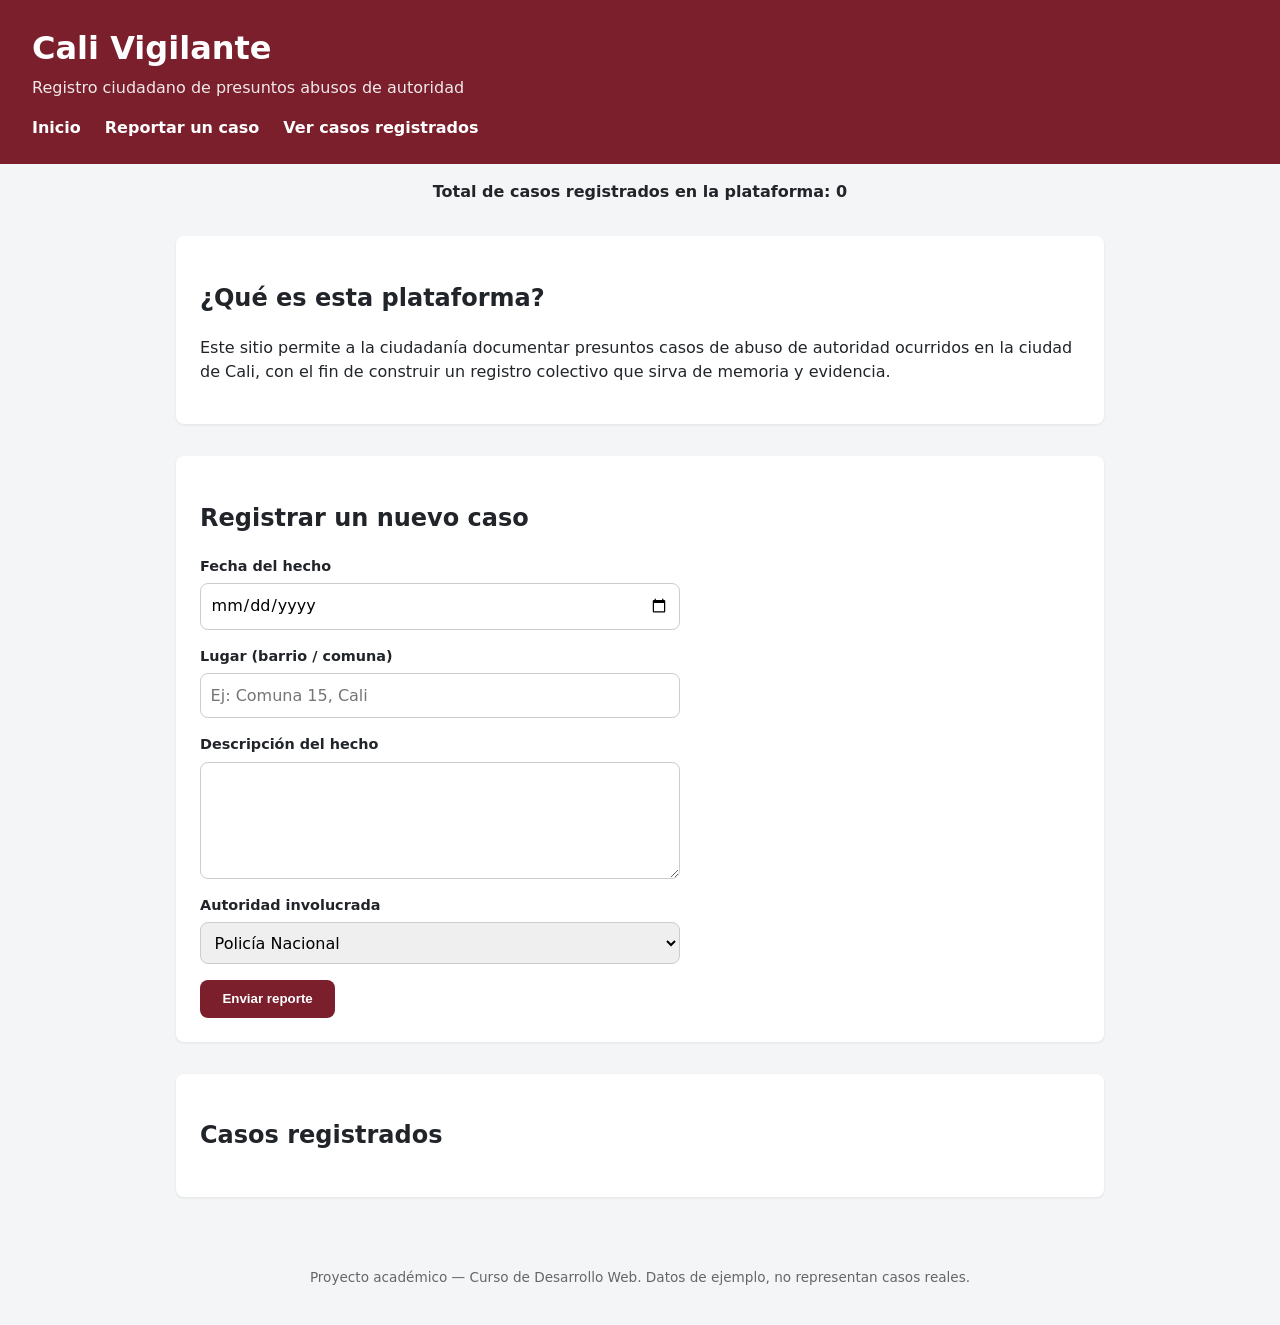
==== calivigilante/index.html @ b9df4203 "class 1" ====
<!DOCTYPE html>
<html>
    <head>
        
        <!--META: ETIQUETA QUE DEFINE VALORES DE METADATOS DE LA PAGINA:-->
        <!--NAME: ES UN ARTICULO DEL ELEMENTO "META":-->
        <!--"viewport": corresponde al valor del atributo name:-->
        <meta charset="UTF-8" name="viewport" content="width=device-width, initial-scale=1.0">
        <title>Plataforma para registro de vulneraciones a los derechos humanos y abuso de autoridad</title>
        <link rel="stylesheet" href="styles.css">
    </head>

    <!-- en el body van los elementos HTML que permiten organizar el contenido de la pagina -->
    <body>
        <header class="site-header">
    <h1>Cali Vigilante</h1>
    <p class="tagline">Registro ciudadano de presuntos abusos de autoridad</p>
    <nav class="main-nav">
      <ul>
        <li><a href="index.html">Inicio</a></li>
        <li><a href="reportar.html">Reportar un caso</a></li>
        <li><a href="casos.html">Ver casos registrados</a></li>
      </ul>
    </nav>
  </header>
  
  <p style="text-align: center; font-weight: bold;">Total de casos registrados en la plataforma: <span id="contador-casos">0</span></p>

  <main>
    <section id="intro">
      <h2>¿Qué es esta plataforma?</h2>
      <p>
        Este sitio permite a la ciudadanía documentar presuntos casos de abuso
        de autoridad ocurridos en la ciudad de Cali, con el fin de construir
        un registro colectivo que sirva de memoria y evidencia.
      </p>
    </section>

    <section id="formulario-rapido" aria-labelledby="titulo-formulario">
      <h2 id="titulo-formulario">Registrar un nuevo caso</h2>

      <form id="form-reporte">
        <div class="campo">
          <label for="fecha">Fecha del hecho</label>
          <input type="date" id="fecha" name="fecha" required>
        </div>

        <div class="campo">
          <label for="lugar">Lugar (barrio / comuna)</label>
          <input type="text" id="lugar" name="lugar" placeholder="Ej: Comuna 15, Cali" required>
        </div>

        <div class="campo">
          <label for="descripcion">Descripción del hecho</label>
          <textarea id="descripcion" name="descripcion" rows="4" required></textarea>
        </div>

        <div class="campo">
          <label for="autoridad">Autoridad involucrada</label>
          <select id="autoridad" name="autoridad">
            <option value="policia">Policía Nacional</option>
            <option value="esmad">ESMAD</option>
            <option value="ejercito">Ejército</option>
            <option value="otra">Otra</option>
          </select>
        </div>

        <button type="submit">Enviar reporte</button>
      </form>
    </section>

    <section id="lista-casos" aria-labelledby="titulo-casos">
      <h2 id="titulo-casos">Casos registrados</h2>
      <div id="contenedor-casos" class="casos-grid">
        <!-- Aquí JavaScript insertará las tarjetas de cada reporte -->
      </div>
    </section>
  </main>

  <footer class="site-footer">
    <p>Proyecto académico — Curso de Desarrollo Web. Datos de ejemplo, no representan casos reales.</p>
  </footer>

  <script src="script.js"></script>
  

    </body>




</html>
---- calivigilante/styles.css ----
:root {
  --color-fondo: #f4f5f7;
  --color-primario: #7a1f2b;   /* rojo institucional, sobrio */
  --color-primario-oscuro: #57151d;
  --color-texto: #212529;
  --color-tarjeta: #ffffff;
  --radio-borde: 8px;
  --espaciado: 1rem;
}

* {
  box-sizing: border-box;
}

body {
  margin: 0;
  font-family: system-ui, -apple-system, "Segoe UI", sans-serif;
  background-color: var(--color-fondo);
  color: var(--color-texto);
  line-height: 1.5;
}
.site-header {
  background-color: var(--color-primario);
  color: white;
  padding: 1.5rem 2rem;
}

.site-header h1 {
  margin: 0 0 0.25rem 0;
}

.tagline {
  margin: 0 0 1rem 0;
  opacity: 0.9;
}

.main-nav ul {
  list-style: none;
  display: flex;           /* <-- Flexbox: distribuye los <li> en fila */
  gap: 1.5rem;
  padding: 0;
  margin: 0;
  flex-wrap: wrap;          /* si no caben, pasan a la siguiente línea */
}

.main-nav a {
  color: white;
  text-decoration: none;
  font-weight: 600;
}

.main-nav a:hover {
  text-decoration: underline;
}
main {
  max-width: 960px;
  margin: 2rem auto;
  padding: 0 1rem;
  display: flex;
  flex-direction: column;
  gap: 2rem;
}

section {
  background-color: var(--color-tarjeta);
  border-radius: var(--radio-borde);
  padding: 1.5rem;
  box-shadow: 0 1px 3px rgba(0,0,0,0.08);
}

#form-reporte {
  display: flex;
  flex-direction: column;
  gap: 1rem;
  max-width: 480px;
}

.campo {
  display: flex;
  flex-direction: column;
  gap: 0.35rem;
}

.campo label {
  font-weight: 600;
  font-size: 0.9rem;
}

.campo input,
.campo textarea,
.campo select {
  padding: 0.6rem;
  border: 1px solid #ccc;
  border-radius: var(--radio-borde);
  font: inherit;
}

button[type="submit"] {
  align-self: flex-start;
  background-color: var(--color-primario);
  color: white;
  border: none;
  padding: 0.7rem 1.4rem;
  border-radius: var(--radio-borde);
  font-weight: 600;
  cursor: pointer;
}

button[type="submit"]:hover {
  background-color: var(--color-primario-oscuro);
}

.casos-grid {
  display: grid;
  grid-template-columns: repeat(auto-fill, minmax(240px, 1fr));
  gap: 1rem;
}

.tarjeta-caso {
  border: 1px solid #e2e2e2;
  border-radius: var(--radio-borde);
  padding: 1rem;
  background-color: #fafafa;
}

.tarjeta-caso h3 {
  margin-top: 0;
  font-size: 1rem;
  color: var(--color-primario-oscuro);
}

.tarjeta-caso .meta {
  font-size: 0.8rem;
  color: #666;
}

.site-footer {
  text-align: center;
  padding: 1.5rem;
  font-size: 0.85rem;
  color: #666;
}
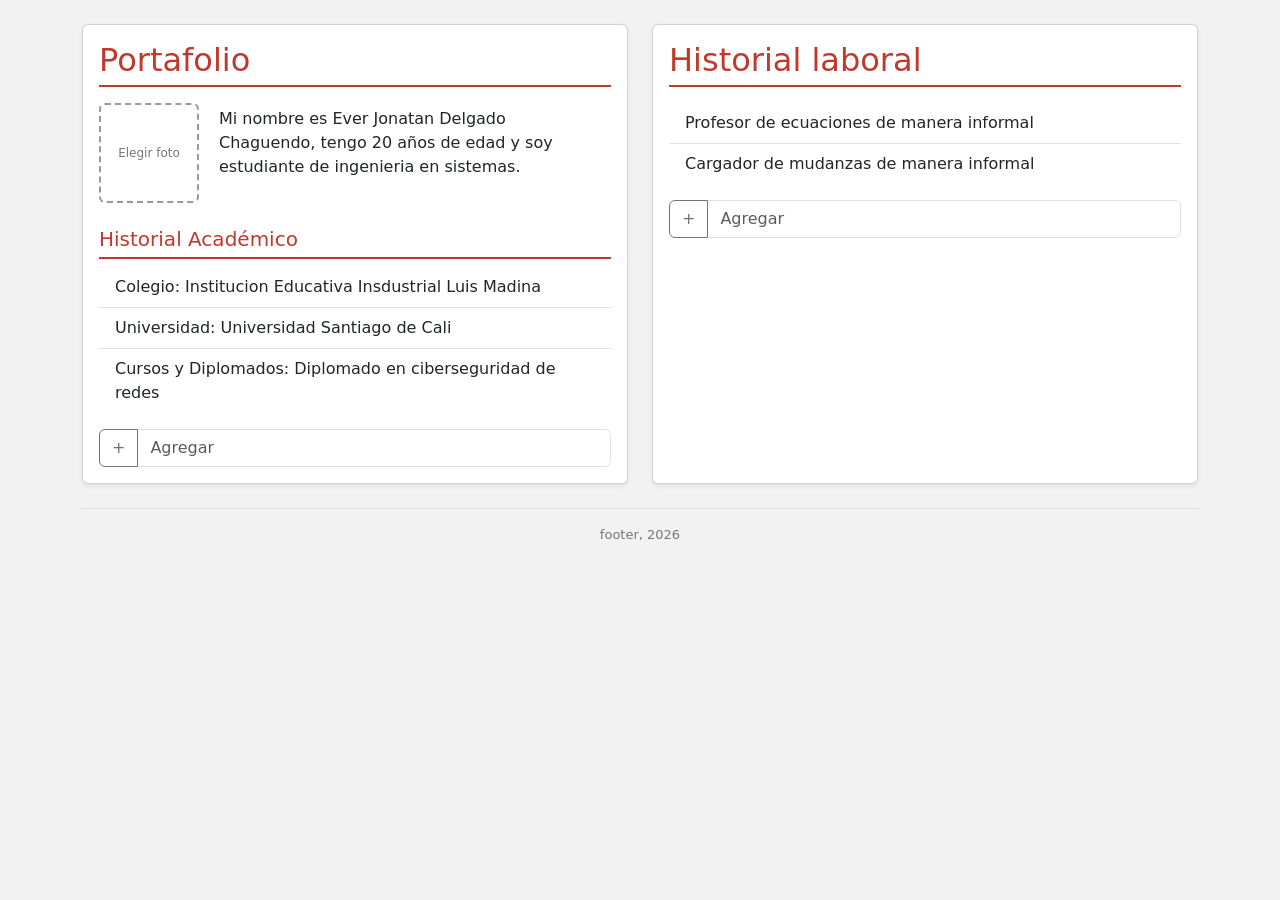
==== commit f2a926bc: "d" ====
--- a/calivigilante/index.html
+++ b/calivigilante/index.html
@@ -1,92 +1,203 @@
 <!DOCTYPE html>
-<html>
-    <head>
-        
-        <!--META: ETIQUETA QUE DEFINE VALORES DE METADATOS DE LA PAGINA:-->
-        <!--NAME: ES UN ARTICULO DEL ELEMENTO "META":-->
-        <!--"viewport": corresponde al valor del atributo name:-->
-        <meta charset="UTF-8" name="viewport" content="width=device-width, initial-scale=1.0">
-        <title>Plataforma para registro de vulneraciones a los derechos humanos y abuso de autoridad</title>
-        <link rel="stylesheet" href="styles.css">
-    </head>
-
-    <!-- en el body van los elementos HTML que permiten organizar el contenido de la pagina -->
-    <body>
-        <header class="site-header">
-    <h1>Cali Vigilante</h1>
-    <p class="tagline">Registro ciudadano de presuntos abusos de autoridad</p>
-    <nav class="main-nav">
-      <ul>
-        <li><a href="index.html">Inicio</a></li>
-        <li><a href="reportar.html">Reportar un caso</a></li>
-        <li><a href="casos.html">Ver casos registrados</a></li>
-      </ul>
-    </nav>
-  </header>
-  
-  <p style="text-align: center; font-weight: bold;">Total de casos registrados en la plataforma: <span id="contador-casos">0</span></p>
-
-  <main>
-    <section id="intro">
-      <h2>¿Qué es esta plataforma?</h2>
-      <p>
-        Este sitio permite a la ciudadanía documentar presuntos casos de abuso
-        de autoridad ocurridos en la ciudad de Cali, con el fin de construir
-        un registro colectivo que sirva de memoria y evidencia.
-      </p>
-    </section>
-
-    <section id="formulario-rapido" aria-labelledby="titulo-formulario">
-      <h2 id="titulo-formulario">Registrar un nuevo caso</h2>
-
-      <form id="form-reporte">
-        <div class="campo">
-          <label for="fecha">Fecha del hecho</label>
-          <input type="date" id="fecha" name="fecha" required>
+<html lang="es">
+<head>
+<meta charset="UTF-8">
+<meta name="viewport" content="width=device-width, initial-scale=1.0">
+<title>Portafolio Personal</title>
+
+<!-- Bootstrap 5 (CDN) -->
+<link href="https://cdn.jsdelivr.net/npm/bootstrap@5.3.3/dist/css/bootstrap.min.css" rel="stylesheet">
+
+<style>
+    :root {
+        --color-rojo: #c0392b;
+    }
+    body {
+        background-color: #f2f2f2;
+    }
+    .titulo-rojo {
+        color: var(--color-rojo);
+        border-bottom: 2px solid var(--color-rojo);
+        padding-bottom: 6px;
+    }
+    .foto-placeholder {
+        width: 100px;
+        height: 100px;
+        border: 2px dashed #999;
+        border-radius: 6px;
+        display: flex;
+        align-items: center;
+        justify-content: center;
+        text-align: center;
+        font-size: 12px;
+        color: #777;
+        flex-shrink: 0;
+        overflow: hidden;
+        position: relative;
+        cursor: pointer;
+    }
+    .foto-placeholder img {
+        width: 100%;
+        height: 100%;
+        object-fit: cover;
+        display: none;
+    }
+    .foto-placeholder input[type="file"] {
+        position: absolute;
+        inset: 0;
+        width: 100%;
+        height: 100%;
+        opacity: 0;
+        cursor: pointer;
+    }
+    .foto-placeholder .texto-foto {
+        pointer-events: none;
+    }
+    #descripcion {
+        padding: 4px;
+        border-radius: 4px;
+        cursor: text;
+    }
+    #descripcion:hover {
+        background-color: #f9f9f9;
+    }
+    #descripcion:focus {
+        outline: 2px dashed var(--color-rojo);
+        background-color: #fffaf0;
+    }
+    footer {
+        color: #777;
+        font-size: 13px;
+    }
+</style>
+</head>
+<body>
+
+<div class="container py-4">
+    <div class="row g-4">
+
+        <!-- Columna izquierda: Portafolio -->
+        <div class="col-12 col-md-6">
+            <div class="card shadow-sm h-100">
+                <div class="card-body">
+                    <h2 class="titulo-rojo">Portafolio</h2>
+
+                    <div class="d-flex gap-3 align-items-start mb-4 mt-3">
+                        <label class="foto-placeholder" for="input-foto">
+                            <img id="foto-preview" src="" alt="Foto de perfil">
+                            <span class="texto-foto" id="texto-foto">Elegir foto</span>
+                            <input type="file" id="input-foto" accept="image/*">
+                        </label>
+                        <p id="descripcion" class="mb-0 flex-grow-1" contenteditable="true" spellcheck="true">
+                            Mi nombre es Ever Jonatan Delgado Chaguendo, tengo 20 años de edad y soy estudiante de ingenieria en sistemas.
+                        </p>
+                    </div>
+
+                    <h3 class="titulo-rojo h5">Historial Académico</h3>
+                    <ul id="lista-academica" class="list-group list-group-flush mb-3">
+                        <li class="list-group-item">Colegio: Institucion Educativa Insdustrial Luis Madina</li>
+                        <li class="list-group-item">Universidad: Universidad Santiago de Cali</li>
+                        <li class="list-group-item">Cursos y Diplomados: Diplomado en ciberseguridad de redes</li>
+                    </ul>
+
+                    <div class="input-group">
+                        <button class="btn btn-outline-secondary" id="btn-academico" type="button">+</button>
+                        <input type="text" id="input-academico" class="form-control" placeholder="Agregar">
+                    </div>
+                </div>
+            </div>
         </div>
 
-        <div class="campo">
-          <label for="lugar">Lugar (barrio / comuna)</label>
-          <input type="text" id="lugar" name="lugar" placeholder="Ej: Comuna 15, Cali" required>
+        <!-- Columna derecha: Historial laboral -->
+        <div class="col-12 col-md-6">
+            <div class="card shadow-sm h-100">
+                <div class="card-body">
+                    <h2 class="titulo-rojo">Historial laboral</h2>
+
+                    <ul id="lista-laboral" class="list-group list-group-flush mb-3 mt-3">
+                        <li class="list-group-item">Profesor de ecuaciones de manera informal</li>
+                        <li class="list-group-item">Cargador de mudanzas de manera informal</li>
+                    </ul>
+
+                    <div class="input-group">
+                        <button class="btn btn-outline-secondary" id="btn-laboral" type="button">+</button>
+                        <input type="text" id="input-laboral" class="form-control" placeholder="Agregar">
+                    </div>
+                </div>
+            </div>
         </div>
 
-        <div class="campo">
-          <label for="descripcion">Descripción del hecho</label>
-          <textarea id="descripcion" name="descripcion" rows="4" required></textarea>
-        </div>
-
-        <div class="campo">
-          <label for="autoridad">Autoridad involucrada</label>
-          <select id="autoridad" name="autoridad">
-            <option value="policia">Policía Nacional</option>
-            <option value="esmad">ESMAD</option>
-            <option value="ejercito">Ejército</option>
-            <option value="otra">Otra</option>
-          </select>
-        </div>
-
-        <button type="submit">Enviar reporte</button>
-      </form>
-    </section>
-
-    <section id="lista-casos" aria-labelledby="titulo-casos">
-      <h2 id="titulo-casos">Casos registrados</h2>
-      <div id="contenedor-casos" class="casos-grid">
-        <!-- Aquí JavaScript insertará las tarjetas de cada reporte -->
-      </div>
-    </section>
-  </main>
-
-  <footer class="site-footer">
-    <p>Proyecto académico — Curso de Desarrollo Web. Datos de ejemplo, no representan casos reales.</p>
-  </footer>
-
-  <script src="script.js"></script>
-  
-
-    </body>
-
-
-
-
-</html>+    </div>
+
+    <footer class="text-center border-top mt-4 pt-3">
+        footer, 2026
+    </footer>
+</div>
+
+<!-- Bootstrap JS -->
+<script src="https://cdn.jsdelivr.net/npm/bootstrap@5.3.3/dist/js/bootstrap.bundle.min.js"></script>
+
+<script>
+    // Agregar ítem al Historial Académico
+    const btnAcademico = document.getElementById('btn-academico');
+    const inputAcademico = document.getElementById('input-academico');
+    const listaAcademica = document.getElementById('lista-academica');
+
+    function agregarAcademico() {
+        const texto = inputAcademico.value.trim();
+        if (texto !== '') {
+            const nuevoItem = document.createElement('li');
+            nuevoItem.className = 'list-group-item';
+            nuevoItem.textContent = texto;
+            listaAcademica.appendChild(nuevoItem);
+            inputAcademico.value = '';
+        }
+    }
+
+    btnAcademico.addEventListener('click', agregarAcademico);
+    inputAcademico.addEventListener('keypress', function (e) {
+        if (e.key === 'Enter') agregarAcademico();
+    });
+
+    // Agregar ítem al Historial Laboral
+    const btnLaboral = document.getElementById('btn-laboral');
+    const inputLaboral = document.getElementById('input-laboral');
+    const listaLaboral = document.getElementById('lista-laboral');
+
+    function agregarLaboral() {
+        const texto = inputLaboral.value.trim();
+        if (texto !== '') {
+            const nuevoItem = document.createElement('li');
+            nuevoItem.className = 'list-group-item';
+            nuevoItem.textContent = texto;
+            listaLaboral.appendChild(nuevoItem);
+            inputLaboral.value = '';
+        }
+    }
+
+    btnLaboral.addEventListener('click', agregarLaboral);
+    inputLaboral.addEventListener('keypress', function (e) {
+        if (e.key === 'Enter') agregarLaboral();
+    });
+
+    // Selección de foto de perfil
+    const inputFoto = document.getElementById('input-foto');
+    const fotoPreview = document.getElementById('foto-preview');
+    const textoFoto = document.getElementById('texto-foto');
+
+    inputFoto.addEventListener('change', function () {
+        const archivo = this.files[0];
+        if (archivo) {
+            const lector = new FileReader();
+            lector.onload = function (e) {
+                fotoPreview.src = e.target.result;
+                fotoPreview.style.display = 'block';
+                textoFoto.style.display = 'none';
+            };
+            lector.readAsDataURL(archivo);
+        }
+    });
+</script>
+
+</body>
+</html>
